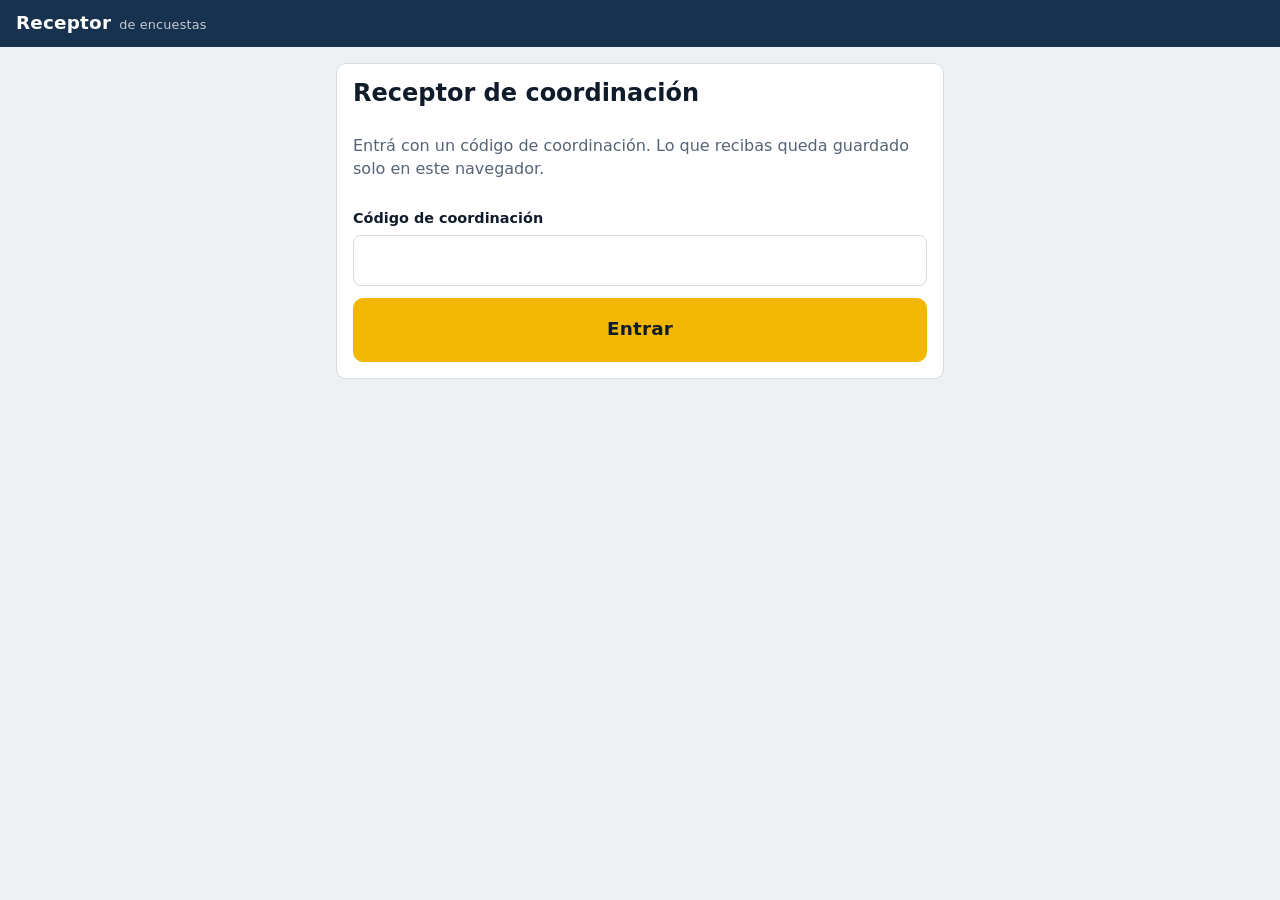
==== receptor.html @ c69b5e63 "Add files via upload" ====
<!DOCTYPE html>
<html lang="es">
<head>
<meta charset="utf-8">
<meta name="viewport" content="width=device-width,initial-scale=1,viewport-fit=cover">
<title>Receptor de encuestas</title>
<meta name="theme-color" content="#17324f">
<meta name="robots" content="noindex,nofollow">
<link rel="icon" href="icono-192.png">
<link rel="stylesheet" href="estilos.css">
</head>
<body>
<!-- El receptor de coordinación. Se abre con un código de coordinación.
     Los datos que se cargan quedan SOLO en este navegador (localStorage): no se suben a ningún lado. -->
<div id="app"></div>
<div id="toast" class="toast" hidden></div>
<script src="comun.js"></script>
<script src="receptor.js"></script>
</body>
</html>
---- estilos.css ----
/* Estilos compartidos por la app del encuestador (index.html) y el receptor (receptor.html). */
/* Layout: herramienta de campo a una columna para el celular (botones grandes, alto contraste para usar al sol); panel de coordinación con pestañas y tablas densas. */
:root{
  --bg:#eef1f4; --surface:#ffffff; --surface-2:#f6f8fa; --ink:#101c2b; --muted:#566476; --line:#d5dce4;
  --brand:#17324f; --brand-ink:#ffffff; --accent:#f2b705; --accent-ink:#101c2b;
  --sel:#fff3c4; --sel-line:#c98f00; --ok:#1d8048; --ok-bg:#e3f4ea; --warn:#a86a0c; --warn-bg:#fdf0d8; --bad:#bf3326; --bad-bg:#fbe5e2;
  --bar:#2d5f8f; --bar-2:#9bb5cf;
  /* fuentes del sistema: tienen que andar sin internet */
  --f-display:system-ui,-apple-system,"Segoe UI",Roboto,Arial,sans-serif;
  --f-body:system-ui,-apple-system,"Segoe UI",Roboto,Arial,sans-serif;
  --f-mono:ui-monospace,"SFMono-Regular",Menlo,Consolas,monospace;
  --r:10px;
}
@media (prefers-color-scheme: dark){:root:not([data-theme="light"]){
  --bg:#0b1219; --surface:#131d28; --surface-2:#18242f; --ink:#e7edf3; --muted:#95a4b4; --line:#27343f;
  --brand:#10243a; --brand-ink:#e7edf3; --accent:#f5c231; --accent-ink:#0b1219;
  --sel:#2d2610; --sel-line:#f5c231; --ok:#43c47d; --ok-bg:#12291d; --warn:#e7a948; --warn-bg:#2c2110; --bad:#ff6f61; --bad-bg:#321714;
  --bar:#6aa2d8; --bar-2:#35516d; color-scheme:dark}}
:root[data-theme="dark"]{
  --bg:#0b1219; --surface:#131d28; --surface-2:#18242f; --ink:#e7edf3; --muted:#95a4b4; --line:#27343f;
  --brand:#10243a; --brand-ink:#e7edf3; --accent:#f5c231; --accent-ink:#0b1219;
  --sel:#2d2610; --sel-line:#f5c231; --ok:#43c47d; --ok-bg:#12291d; --warn:#e7a948; --warn-bg:#2c2110; --bad:#ff6f61; --bad-bg:#321714;
  --bar:#6aa2d8; --bar-2:#35516d; color-scheme:dark}
*{box-sizing:border-box}
html,body{background:var(--bg);color:var(--ink)}
body{margin:0;font-family:var(--f-body);font-size:16px;line-height:1.45;-webkit-tap-highlight-color:transparent}
[hidden]{display:none!important}
button,input,select,textarea{font:inherit;color:inherit}
:focus-visible{outline:3px solid var(--sel-line);outline-offset:2px}
h1,h2,h3{font-family:var(--f-display);text-wrap:balance;margin:0;line-height:1.1}
.mono,.tab{font-family:var(--f-mono);font-variant-numeric:tabular-nums}
.muted{color:var(--muted)}
.small{font-size:.85rem}
.lbl{font-size:.72rem;letter-spacing:.08em;text-transform:uppercase;color:var(--muted);font-weight:700}

/* barra superior */
.top{position:sticky;top:0;z-index:5;background:var(--brand);color:var(--brand-ink);padding:calc(10px + env(safe-area-inset-top,0px)) 16px 10px;display:flex;align-items:center;gap:12px;flex-wrap:wrap}
.top .brand{font-family:var(--f-display);font-weight:800;font-stretch:80%;font-size:1.15rem;letter-spacing:.01em;display:flex;align-items:baseline;gap:8px}
.top .brand small{font-family:var(--f-body);font-weight:400;font-size:.8rem;opacity:.75}
.top .sp{flex:1}
.chip{display:inline-flex;align-items:center;gap:6px;padding:3px 10px;border-radius:999px;font-size:.78rem;font-weight:700;border:1px solid transparent;white-space:nowrap}
.chip .dot{width:8px;height:8px;border-radius:50%;background:currentColor}
.chip.ok{background:var(--ok-bg);color:var(--ok)} .chip.warn{background:var(--warn-bg);color:var(--warn)} .chip.bad{background:var(--bad-bg);color:var(--bad)}
.chip.neutral{background:var(--surface-2);color:var(--muted);border-color:var(--line)}
.seg{display:inline-flex;background:rgba(255,255,255,.12);border-radius:8px;padding:2px}
.seg button{background:none;border:0;color:inherit;padding:5px 10px;border-radius:6px;cursor:pointer;font-size:.85rem;font-weight:700;opacity:.8}
.seg button[aria-pressed="true"]{background:var(--accent);color:var(--accent-ink);opacity:1}

.wrap{max-width:640px;margin:0 auto;padding-inline:16px;padding-block:16px 96px;display:flex;flex-direction:column;gap:14px}
.wrap.wide{max-width:1180px}
.card{background:var(--surface);border:1px solid var(--line);border-radius:var(--r);padding:16px;display:flex;flex-direction:column;gap:12px;min-width:0}
.row{display:flex;gap:10px;flex-wrap:wrap;align-items:center}
.grid2{display:grid;grid-template-columns:repeat(auto-fit,minmax(260px,1fr));gap:14px}

.btn{appearance:none;border:1px solid var(--line);background:var(--surface);border-radius:var(--r);padding:12px 16px;font-weight:700;cursor:pointer;min-height:48px;display:inline-flex;align-items:center;justify-content:center;gap:8px;text-align:center}
.btn:hover{border-color:var(--muted)}
.btn.primary{background:var(--accent);color:var(--accent-ink);border-color:var(--accent)}
.btn.dark{background:var(--brand);color:var(--brand-ink);border-color:var(--brand)}
.btn.big{min-height:64px;font-size:1.15rem;font-family:var(--f-display);font-stretch:90%;letter-spacing:.01em}
.btn.block{width:100%}
.btn.sm{min-height:36px;padding:6px 12px;font-size:.85rem}
.btn.ghost{background:transparent}
.btn[disabled]{opacity:.45;cursor:not-allowed}
.btn.danger{color:var(--bad);border-color:var(--bad)}

label.f{display:flex;flex-direction:column;gap:6px;font-weight:700;font-size:.9rem}
input.in,select.in,textarea.in{width:100%;border:1.5px solid var(--line);border-radius:8px;background:var(--surface);padding:12px;font-size:1.05rem;font-weight:400}
textarea.in{min-height:110px;resize:vertical}
input.in:focus,select.in:focus,textarea.in:focus{border-color:var(--sel-line);outline:none}

/* encuesta */
.qhead{display:flex;flex-direction:column;gap:8px}
.prog{height:6px;background:var(--line);border-radius:3px;overflow:hidden}
.prog i{display:block;height:100%;background:var(--accent)}
.secname{display:flex;justify-content:space-between;gap:8px}
.qtext{font-family:var(--f-display);font-stretch:92%;font-weight:700;font-size:1.35rem;line-height:1.2}
.qtext .who{display:block;font-size:1.7rem;margin-top:6px;color:var(--ink)}
.nota{font-size:.85rem;color:var(--warn);background:var(--warn-bg);border-radius:6px;padding:6px 10px;font-weight:700;letter-spacing:.02em}
.tarjeta{align-self:flex-start;background:var(--brand);color:var(--brand-ink);font-weight:700;font-size:.8rem;letter-spacing:.08em;padding:4px 10px;border-radius:4px;text-transform:uppercase}
.opts{display:grid;grid-template-columns:1fr;gap:8px}
.opts.two{grid-template-columns:1fr 1fr}
.opt{appearance:none;display:flex;align-items:center;gap:12px;text-align:left;border:1.5px solid var(--line);background:var(--surface);border-radius:var(--r);padding:10px 12px;min-height:54px;cursor:pointer;font-size:1.02rem;line-height:1.2}
.opt .code{font-family:var(--f-mono);font-size:.78rem;color:var(--muted);min-width:1.9em;text-align:right}
.opt.aux{background:var(--surface-2);color:var(--muted)}
.opt[aria-pressed="true"]{background:var(--sel);border-color:var(--sel-line);font-weight:700;color:var(--ink)}
.opt[aria-pressed="true"] .code{color:var(--ink)}
.opt[disabled]{opacity:.4}
.navbar{position:fixed;left:0;right:0;bottom:0;z-index:6;background:var(--surface);border-top:1px solid var(--line);padding-inline:16px;padding-top:10px;padding-bottom:calc(10px + env(safe-area-inset-bottom,0px))}
.navbar .in{max-width:640px;margin:0 auto;display:flex;gap:10px}
.navbar .btn{flex:1}
.review-item{display:grid;grid-template-columns:4.5em 1fr;gap:8px;padding:8px 0;border-bottom:1px solid var(--line);cursor:pointer;background:none;border-left:0;border-right:0;border-top:0;text-align:left;width:100%}
.review-item:hover{background:var(--surface-2)}
.review-item b{font-weight:700}
.review-item .miss{color:var(--bad);font-weight:700}

/* cuotas */
.qgrid{display:grid;grid-template-columns:auto repeat(4,1fr);gap:4px;font-size:.85rem}
.qgrid .h{font-weight:700;color:var(--muted);text-align:center;font-size:.75rem}
.qgrid .rh{font-weight:700;align-self:center}
.cell{border-radius:6px;padding:6px 4px;text-align:center;font-family:var(--f-mono);font-variant-numeric:tabular-nums;background:var(--surface-2);border:1px solid var(--line)}
.cell.full{background:var(--ok-bg);color:var(--ok);border-color:transparent}
.cell.over{background:var(--warn-bg);color:var(--warn);border-color:transparent}
.bigstat{display:flex;align-items:baseline;gap:8px}
.bigstat b{font-family:var(--f-display);font-size:2.2rem;font-stretch:80%;line-height:1}

/* panel */
.tabs{display:flex;gap:4px;overflow-x:auto;border-bottom:1px solid var(--line)}
.tabs button{background:none;border:0;border-bottom:3px solid transparent;padding:10px 14px;font-weight:700;color:var(--muted);cursor:pointer;white-space:nowrap}
.tabs button[aria-selected="true"]{color:var(--ink);border-bottom-color:var(--accent)}
.kpis{display:grid;grid-template-columns:repeat(auto-fit,minmax(150px,1fr));gap:12px}
.kpi{background:var(--surface);border:1px solid var(--line);border-radius:var(--r);padding:12px 14px;display:flex;flex-direction:column;gap:2px}
.kpi b{font-family:var(--f-display);font-stretch:80%;font-size:2rem;line-height:1.05;font-variant-numeric:tabular-nums}
.tbl-wrap{overflow-x:auto;min-width:0}
table.t{border-collapse:collapse;width:100%;font-size:.88rem}
table.t th,table.t td{padding:7px 8px;border-bottom:1px solid var(--line);text-align:left;vertical-align:middle}
table.t th{font-size:.72rem;letter-spacing:.06em;text-transform:uppercase;color:var(--muted);font-weight:700;background:var(--surface-2);position:sticky;top:0}
table.t td.n,table.t th.n{text-align:right;font-family:var(--f-mono);font-variant-numeric:tabular-nums;white-space:nowrap}
table.t tr.flag td{background:var(--bad-bg)}
.meter{height:10px;background:var(--line);border-radius:5px;overflow:hidden;min-width:80px}
.meter i{display:block;height:100%;background:var(--bar)}
.meter i.done{background:var(--ok)}
.bars{display:flex;flex-direction:column;gap:6px}
.bar{display:grid;grid-template-columns:minmax(0,1fr) 3.6em;gap:4px 10px;align-items:center;font-size:.88rem}
.bar .track{grid-column:1/-1;height:12px;background:var(--surface-2);border-radius:3px;overflow:hidden;border:1px solid var(--line)}
.bar .track i{display:block;height:100%;background:var(--bar)}
.bar.aux .track i{background:var(--bar-2)}
.bar .pct{text-align:right;font-family:var(--f-mono);font-weight:600;font-variant-numeric:tabular-nums}
.mini{display:inline-grid;grid-template-columns:repeat(4,10px);gap:2px;vertical-align:middle}
.mini i{width:10px;height:10px;border-radius:2px;background:var(--line)}
.mini i.p{background:var(--bar-2)} .mini i.f{background:var(--ok)} .mini i.o{background:var(--warn)}
.pos{color:var(--ok);font-weight:700} .neg{color:var(--bad);font-weight:700}
.toast{position:fixed;left:50%;transform:translateX(-50%);bottom:calc(84px + env(safe-area-inset-bottom,0px));background:var(--ink);color:var(--bg);padding:10px 16px;border-radius:8px;font-weight:700;z-index:20;max-width:calc(100% - 32px)}
.empty{padding:24px;text-align:center;color:var(--muted);border:1.5px dashed var(--line);border-radius:var(--r)}
details.card summary{cursor:pointer;font-weight:700}
@media (prefers-reduced-motion:reduce){*{transition:none!important;animation:none!important}}
@media (max-width:420px){.opts.two{grid-template-columns:1fr}.qtext{font-size:1.2rem}}

/* cartel para instalar la app */
.inst{background:var(--warn-bg);border:1px solid var(--sel-line);border-radius:var(--r);padding:14px;display:flex;flex-direction:column;gap:8px}
.inst ol{margin:0;padding-left:1.2em}
.codigo{font-family:var(--f-mono);font-size:1.7rem;text-align:center;letter-spacing:.18em;text-transform:uppercase}
.drop{border:2px dashed var(--line);border-radius:var(--r);padding:22px;text-align:center;color:var(--muted);background:var(--surface-2)}
.drop.hover{border-color:var(--sel-line);background:var(--sel)}
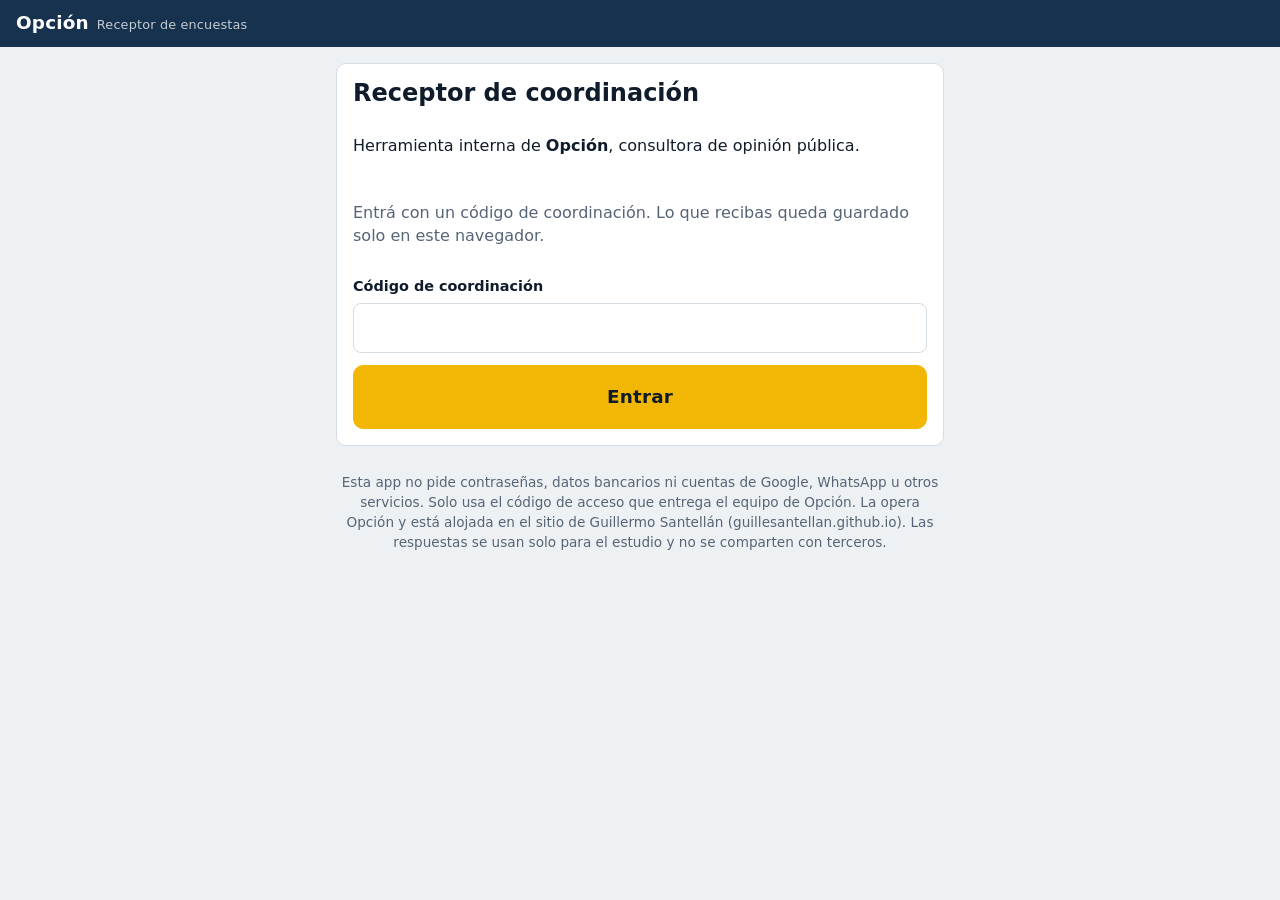
==== commit 5d4dd8b9: "Add files via upload" ====
--- a/receptor.html
+++ b/receptor.html
@@ -3,7 +3,9 @@
 <head>
 <meta charset="utf-8">
 <meta name="viewport" content="width=device-width,initial-scale=1,viewport-fit=cover">
-<title>Receptor de encuestas</title>
+<title>Opción · Receptor de encuestas</title>
+<meta name="description" content="Receptor de coordinación de Opción, consultora de opinión pública: junta y analiza las encuestas que envía su equipo de campo.">
+<meta name="author" content="Opción, consultora de opinión pública">
 <meta name="theme-color" content="#17324f">
 <meta name="robots" content="noindex,nofollow">
 <link rel="icon" href="icono-192.png">
@@ -12,7 +14,12 @@
 <body>
 <!-- El receptor de coordinación. Se abre con un código de coordinación.
      Los datos que se cargan quedan SOLO en este navegador (localStorage): no se suben a ningún lado. -->
-<div id="app"></div>
+<div id="app">
+<header class="top"><div class="brand">Opción <small>Receptor de encuestas</small></div></header>
+<main class="wrap"><section class="card"><h1 style="font-size:1.5rem">Receptor de coordinación · Opción</h1>
+<p>Herramienta interna de <b>Opción</b>, consultora de opinión pública, para juntar y analizar las encuestas que envía su equipo de campo. Los datos quedan en esta computadora.</p>
+<p class="small muted">Esta app no pide contraseñas, datos bancarios ni cuentas de Google, WhatsApp u otros servicios. Solo usa el código de acceso que entrega el equipo de Opción. La opera Opción y está alojada en el sitio de Guillermo Santellán (guillesantellan.github.io). Las respuestas se usan solo para el estudio y no se comparten con terceros.</p></section></main>
+</div>
 <div id="toast" class="toast" hidden></div>
 <script src="comun.js"></script>
 <script src="receptor.js"></script>
